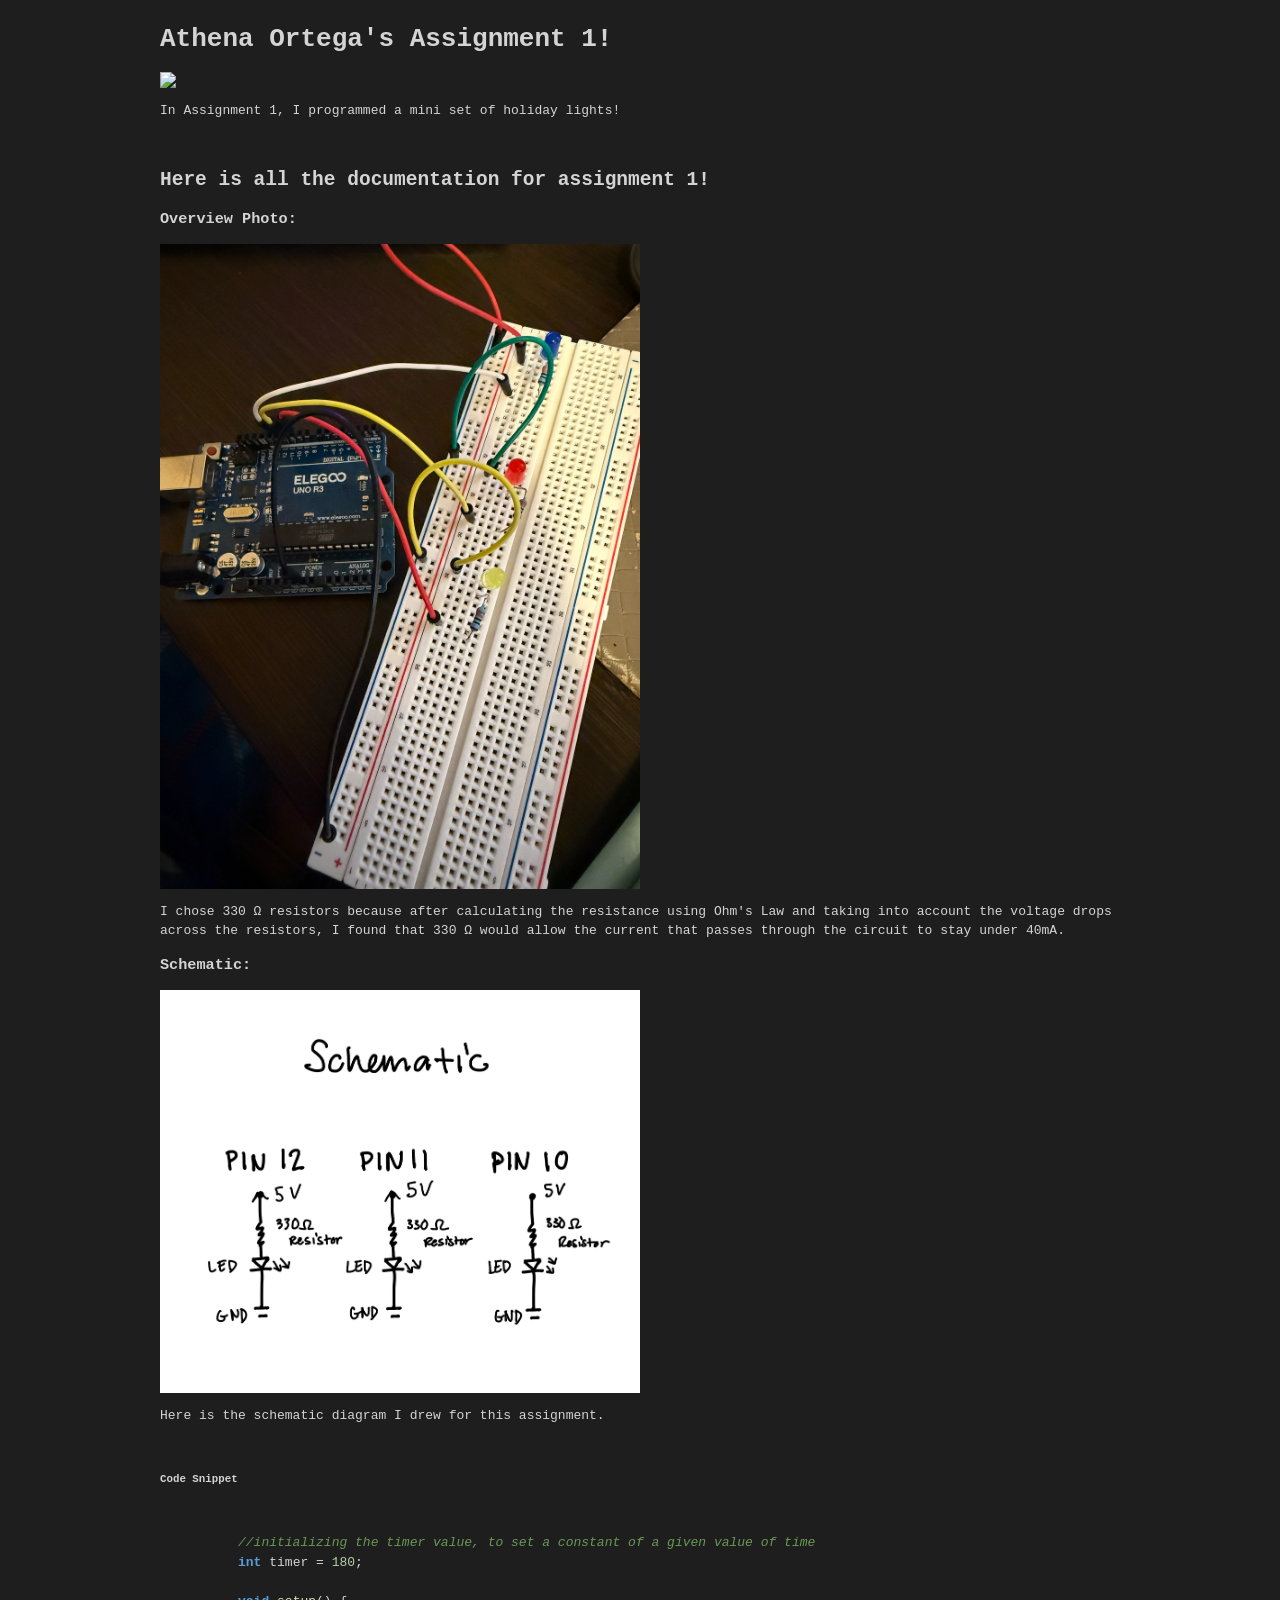
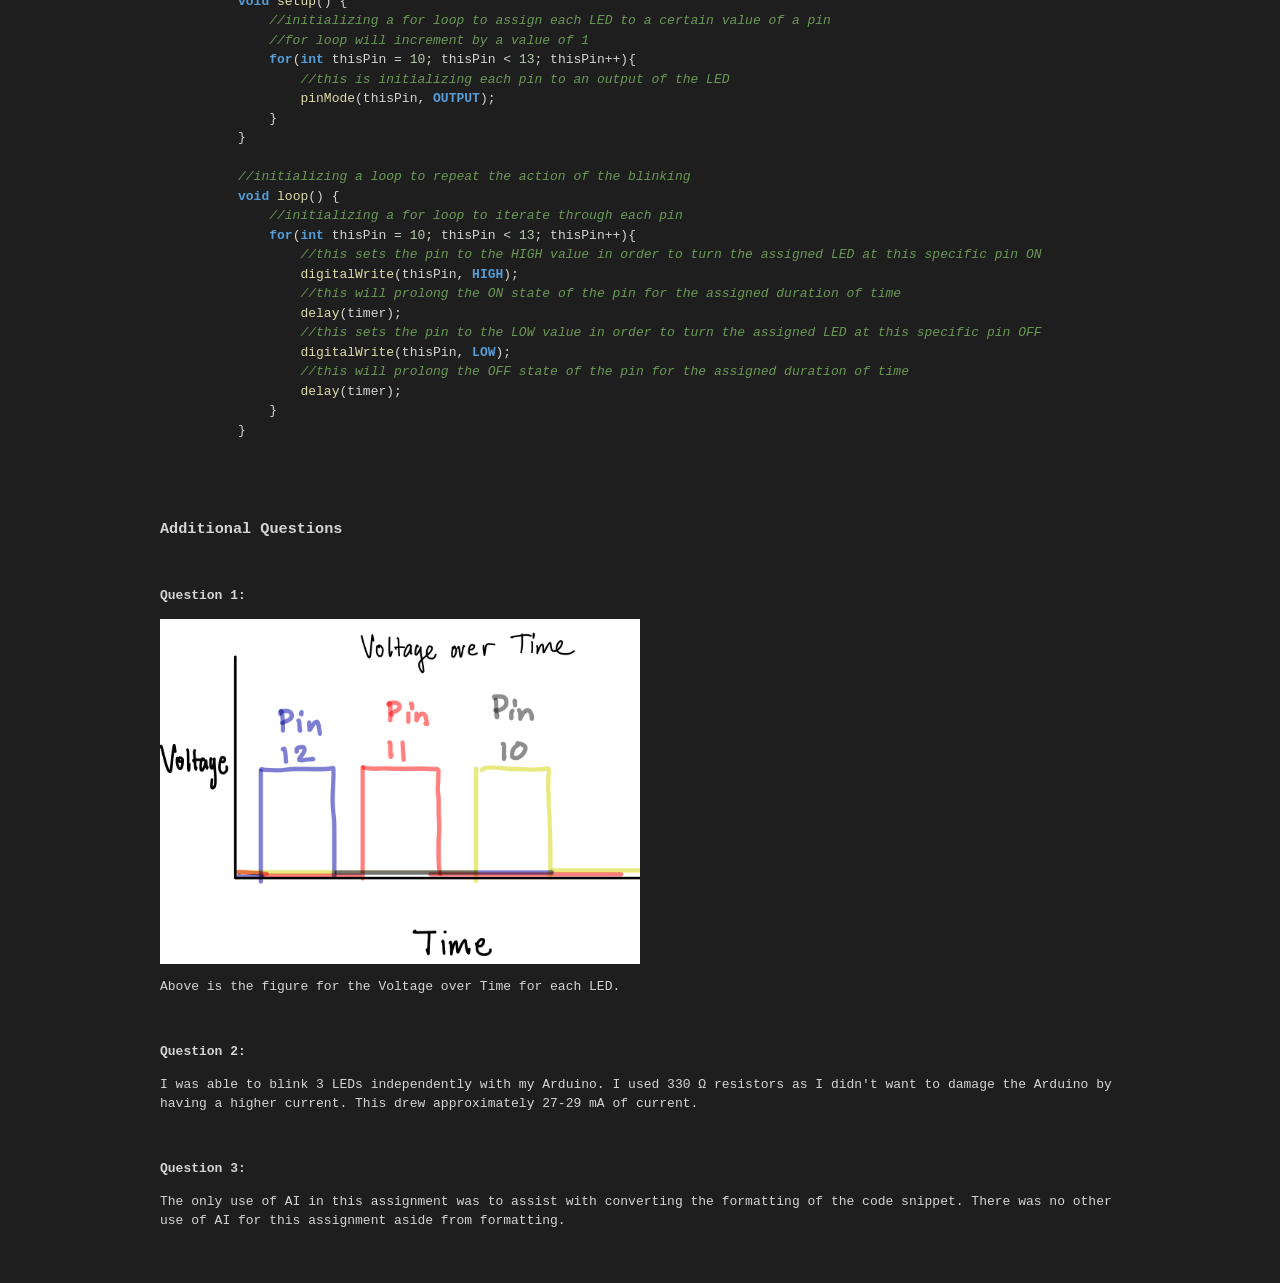
==== docs/a1.html @ 288f7251 "Completed Assignment 1." ====
<!DOCTYPE html>
<html>
  <head>
    <meta charset="utf-8" />
    <title>Arduino Code Highlight</title>
    <style>
      body {
        color: #000000;
        font-family: monospace;
        padding: 20px;
      }
      .keyword { color: #569CD6; font-weight: bold; }
      .comment { color: #6A9955; font-style: italic; }
      .number { color: #B5CEA8; }
      .function { color: #FF8303; }
    </style>
    </head>
    <body>
    <meta name="viewport" content="width=device-width, maximum-scale=1.0" />

    <title>Athena Ortega's HCDE 439 Physical Computing Page!</title>

    <link href="style.css" rel="stylesheet" type="text/css" />
  </head>
  <body>
    <h1>Athena Ortega's Assignment 1!</h1>
    <div class="header">
      <img src="A1_Blinky.gif" />
      <p>In Assignment 1, I programmed a mini set of holiday lights!</p>
      <br>

      <h2>Here is all the documentation for assignment 1!</h2>

      <h3>Overview Photo:</h3>
      <img src="A1_Overview_Photo.png" />
      <p> I chose 330 Ω resistors because after calculating the resistance using Ohm's Law
        and taking into account the voltage drops across the resistors, I found that 330 Ω 
        would allow the current that passes through the circuit to stay under 40mA. 
      </p>


      <h3>Schematic:</h3>
      <img src="A1_Schematic.png" />
      <p> Here is the schematic diagram I drew for this assignment. 
      </p>
      <br>

      <h5>Code Snippet</h5>
      <p>

        <pre><code>
          <span class="comment">//initializing the timer value, to set a constant of a given value of time</span>
          <span class="keyword">int</span> timer = <span class="number">180</span>;
          
          <span class="keyword">void</span> <span class="function">setup</span>() {
              <span class="comment">//initializing a for loop to assign each LED to a certain value of a pin</span>
              <span class="comment">//for loop will increment by a value of 1</span>
              <span class="keyword">for</span>(<span class="keyword">int</span> thisPin = <span class="number">10</span>; thisPin &lt; <span class="number">13</span>; thisPin++){
                  <span class="comment">//this is initializing each pin to an output of the LED</span>
                  <span class="function">pinMode</span>(thisPin, <span class="keyword">OUTPUT</span>);
              }
          }
          
          <span class="comment">//initializing a loop to repeat the action of the blinking</span>
          <span class="keyword">void</span> <span class="function">loop</span>() {
              <span class="comment">//initializing a for loop to iterate through each pin</span>
              <span class="keyword">for</span>(<span class="keyword">int</span> thisPin = <span class="number">10</span>; thisPin &lt; <span class="number">13</span>; thisPin++){
                  <span class="comment">//this sets the pin to the HIGH value in order to turn the assigned LED at this specific pin ON</span>
                  <span class="function">digitalWrite</span>(thisPin, <span class="keyword">HIGH</span>);
                  <span class="comment">//this will prolong the ON state of the pin for the assigned duration of time</span>
                  <span class="function">delay</span>(timer);
                  <span class="comment">//this sets the pin to the LOW value in order to turn the assigned LED at this specific pin OFF</span>
                  <span class="function">digitalWrite</span>(thisPin, <span class="keyword">LOW</span>);
                  <span class="comment">//this will prolong the OFF state of the pin for the assigned duration of time</span>
                  <span class="function">delay</span>(timer);
              }
          }
          </code></pre>
          

      </p>
      <br>
      <h3>Additional Questions</h4>
      <br>

      <h4>Question 1: </h4>
      <img src="A1_Voltage_over_Time.jpeg" />
      <p> Above is the figure for the Voltage over Time for each LED.</p>
      <br>

      <h4>Question 2:</h4>
      <p>I was able to blink 3 LEDs independently with my Arduino. I used 330 Ω resistors
        as I didn't want to damage the Arduino by having a higher current. 
        This drew approximately 27-29 mA of current.
      </p>
      <br>

      <h4>Question 3:</h4>
      <p>The only use of AI in this assignment was to assist with converting the formatting of the code snippet. There was no other use of AI for this assignment 
        aside from formatting.
      </p>
      <br>

    </div>
  </body>
</html>
---- docs/style.css ----
@import url("https://fonts.googleapis.com/css2?family=Inter:wght@100;200;300;400;500;600;700;800;900&display=swap");

*,
*::before,
*::after {
  box-sizing: border-box;
}

* {
  margin: 0;
}

img,
picture,
video,
canvas,
svg {
  display: block;
  max-width: 100%;
}

body {
  font-family: "Inter", sans-serif;
  line-height: 1.5;
  -webkit-font-smoothing: antialiased;
  max-width: 1000px;
  padding: 2em;
  margin: auto;
}

h1 {
  font-weight: 800;
}

h2 {
  font-weight: 700;
}

.header {
  display: flex;
  flex-direction: column;
  gap: 1em;
  margin-top: 1em;
}

.header img {
  width: 50%;
  object-fit: cover;
}

body {
  column-count: 1;
  font-family: Arial, sans-serif;
}

.grid {
  display: grid;
  grid-template-columns: 1fr;
  gap: 1em;
  margin-top: 2em;
}

.assignment a {
  color: #000;
  text-decoration: none;
}

.assignment a:hover {
  color: #f06;
}

.assignment img {
  aspect-ratio: 1;
  object-fit: cover;
}

.assignment p {
  margin-top: 0.5em;
}


body {
  background-color: #1e1e1e;
  color: #d4d4d4;
  font-family: monospace;
  padding: 20px;
}
.keyword { color: #569CD6; font-weight: bold; }
.comment { color: #6A9955; font-style: italic; }
.number { color: #B5CEA8; }
.function { color: #DCDCAA; }
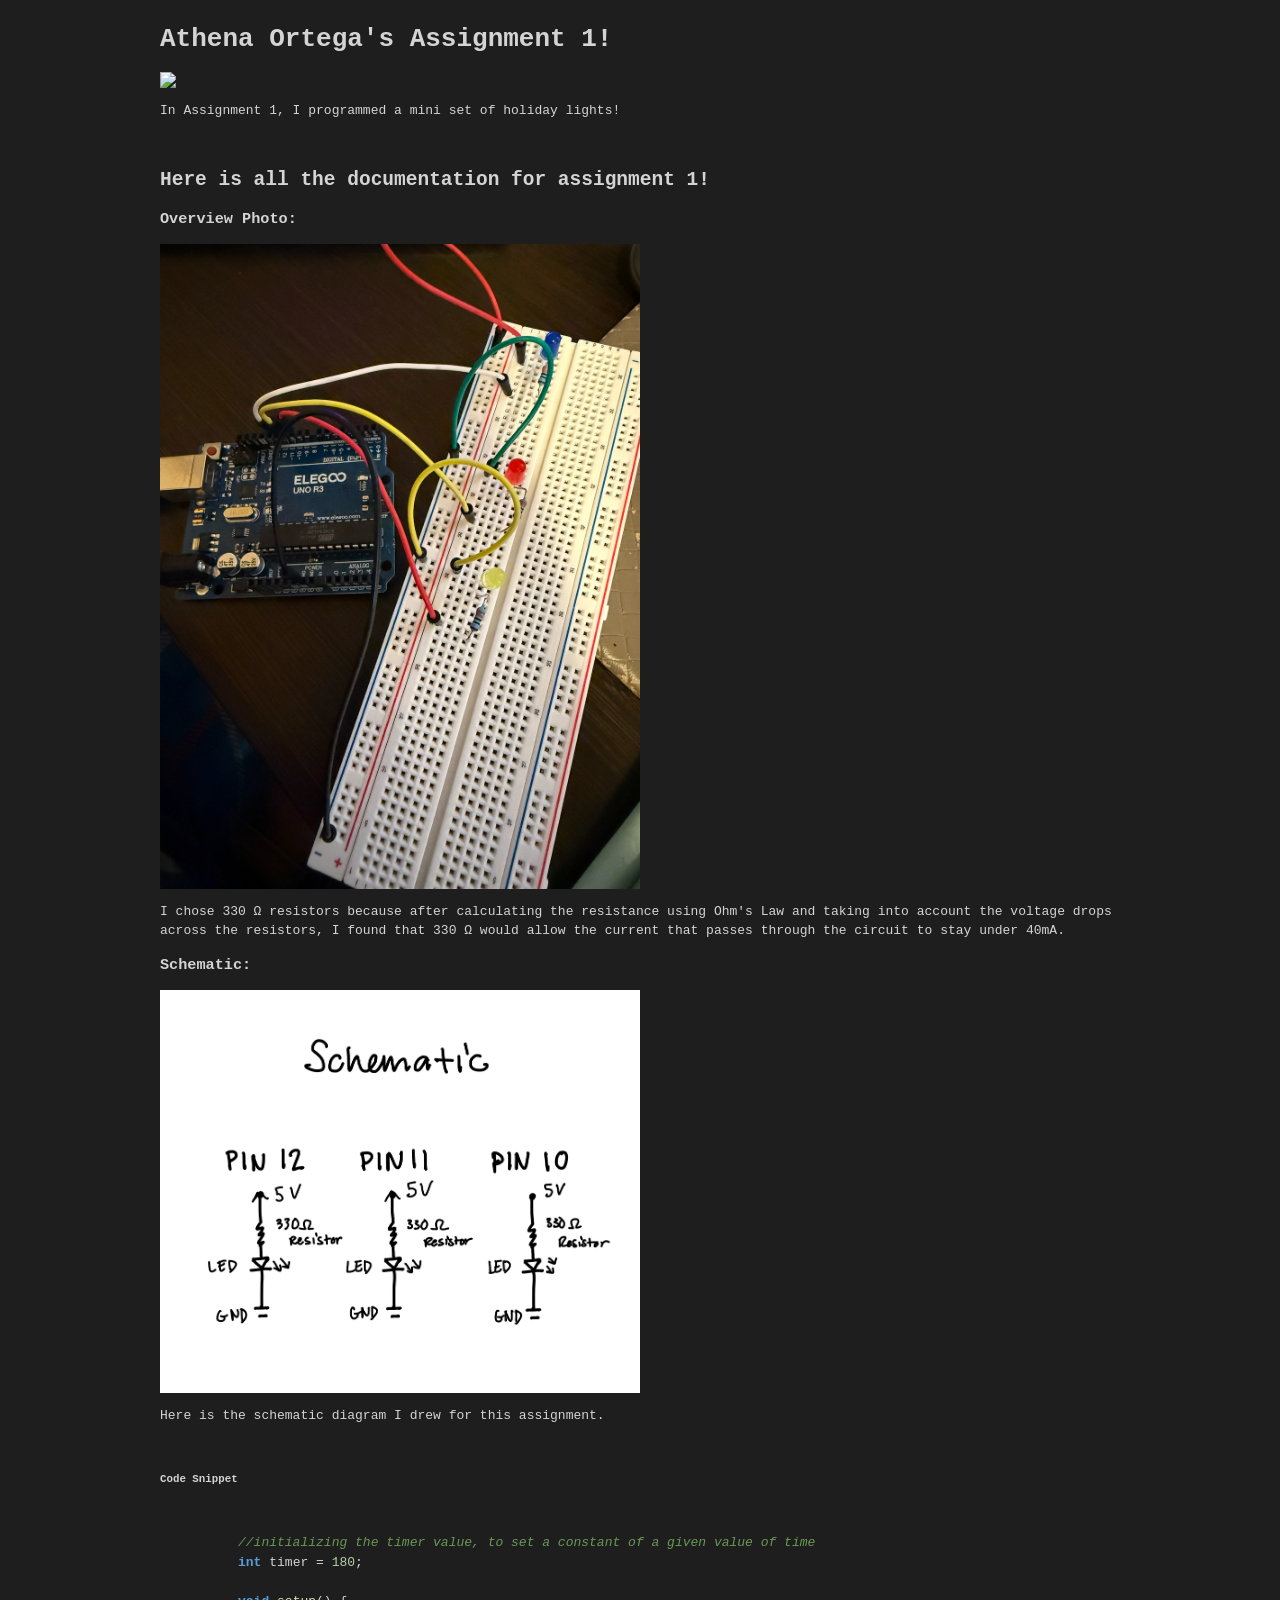
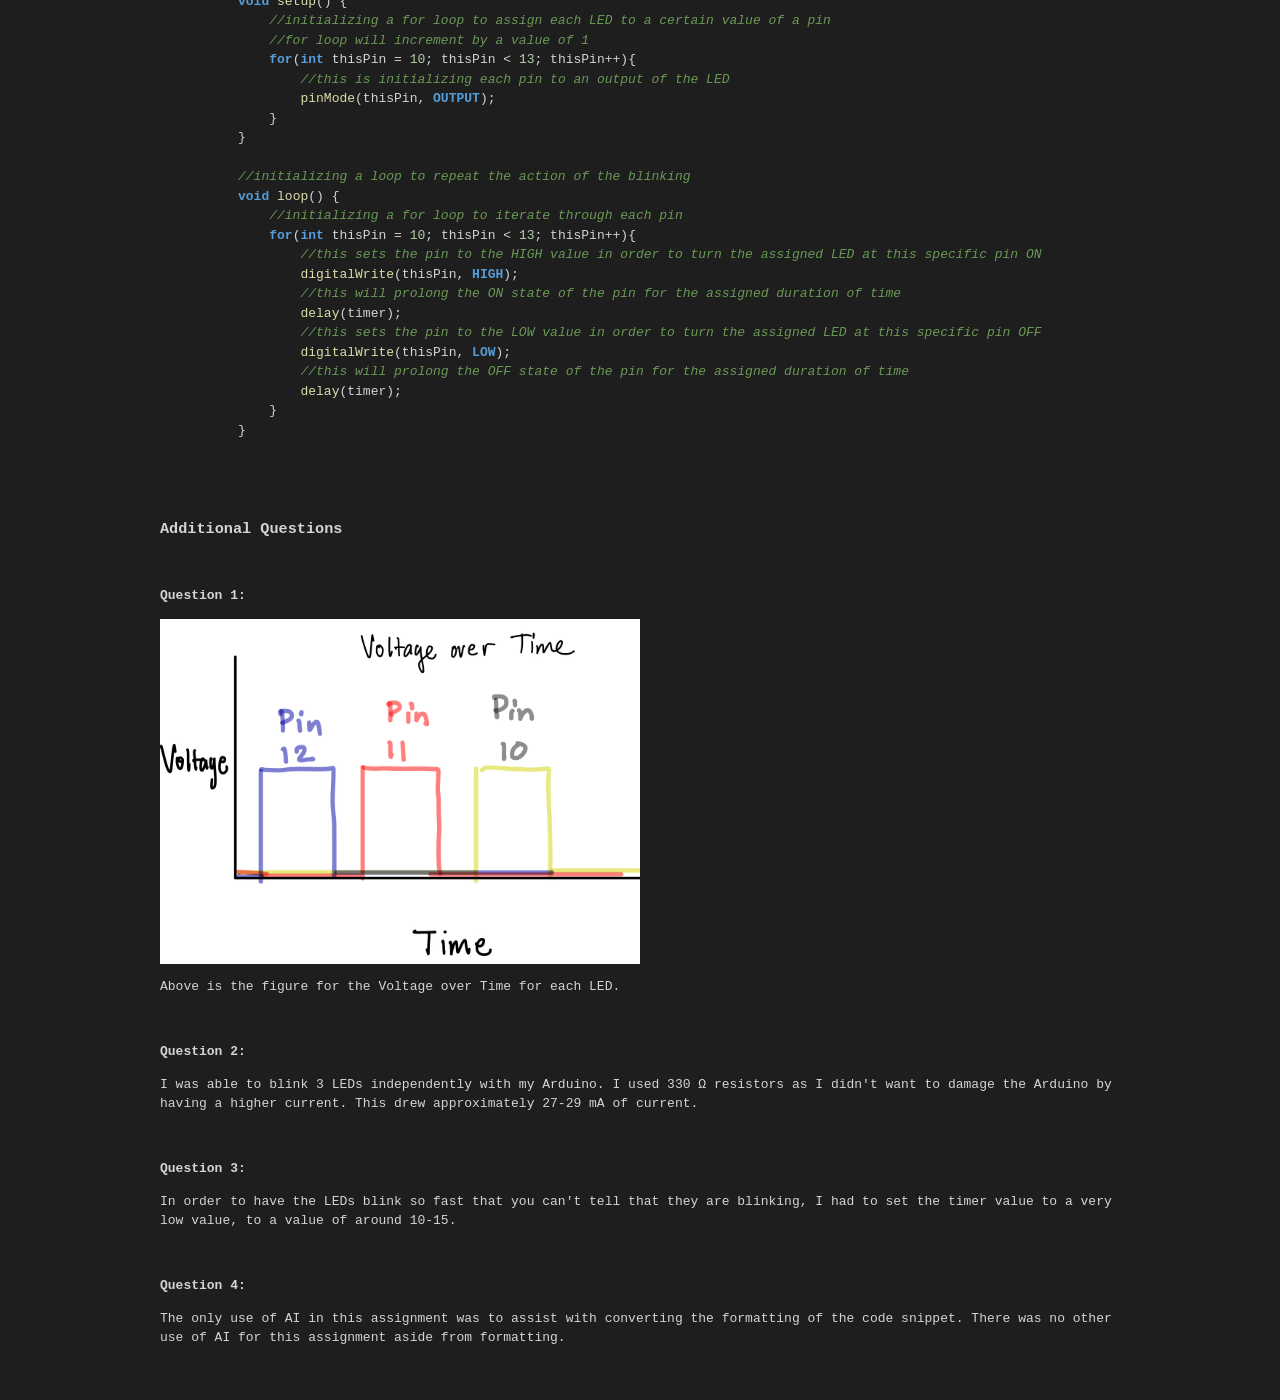
==== commit 6f48f1b1: "Completed Assignment 1" ====
--- a/docs/a1.html
+++ b/docs/a1.html
@@ -4,11 +4,7 @@
     <meta charset="utf-8" />
     <title>Arduino Code Highlight</title>
     <style>
-      body {
-        color: #000000;
-        font-family: monospace;
-        padding: 20px;
-      }
+
       .keyword { color: #569CD6; font-weight: bold; }
       .comment { color: #6A9955; font-style: italic; }
       .number { color: #B5CEA8; }
@@ -96,11 +92,16 @@
       <br>
 
       <h4>Question 3:</h4>
+      <p>In order to have the LEDs blink so fast that you can't tell that they are blinking, I had to set the timer value to a very low value, to a value of around 10-15. 
+      </p>
+      <br>
+
+
+      <h4>Question 4:</h4>
       <p>The only use of AI in this assignment was to assist with converting the formatting of the code snippet. There was no other use of AI for this assignment 
         aside from formatting.
       </p>
       <br>
-
     </div>
   </body>
 </html>
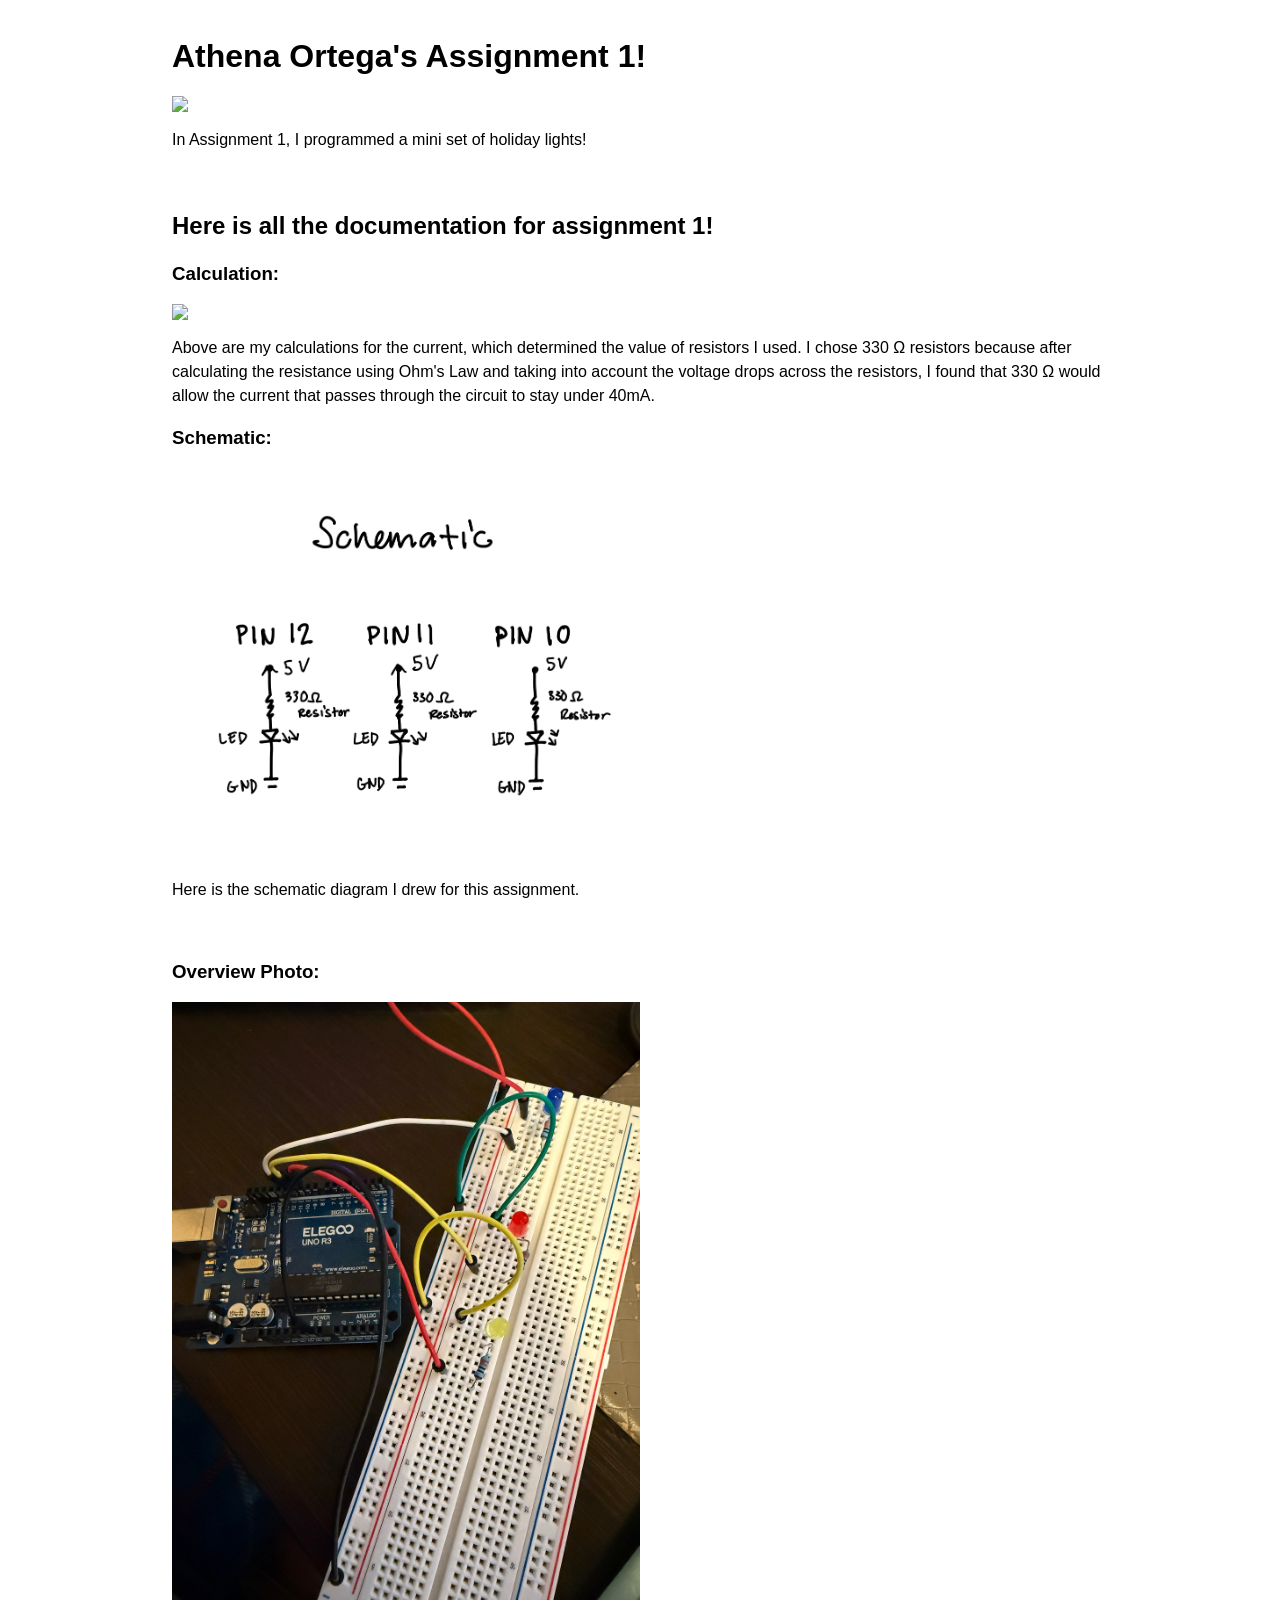
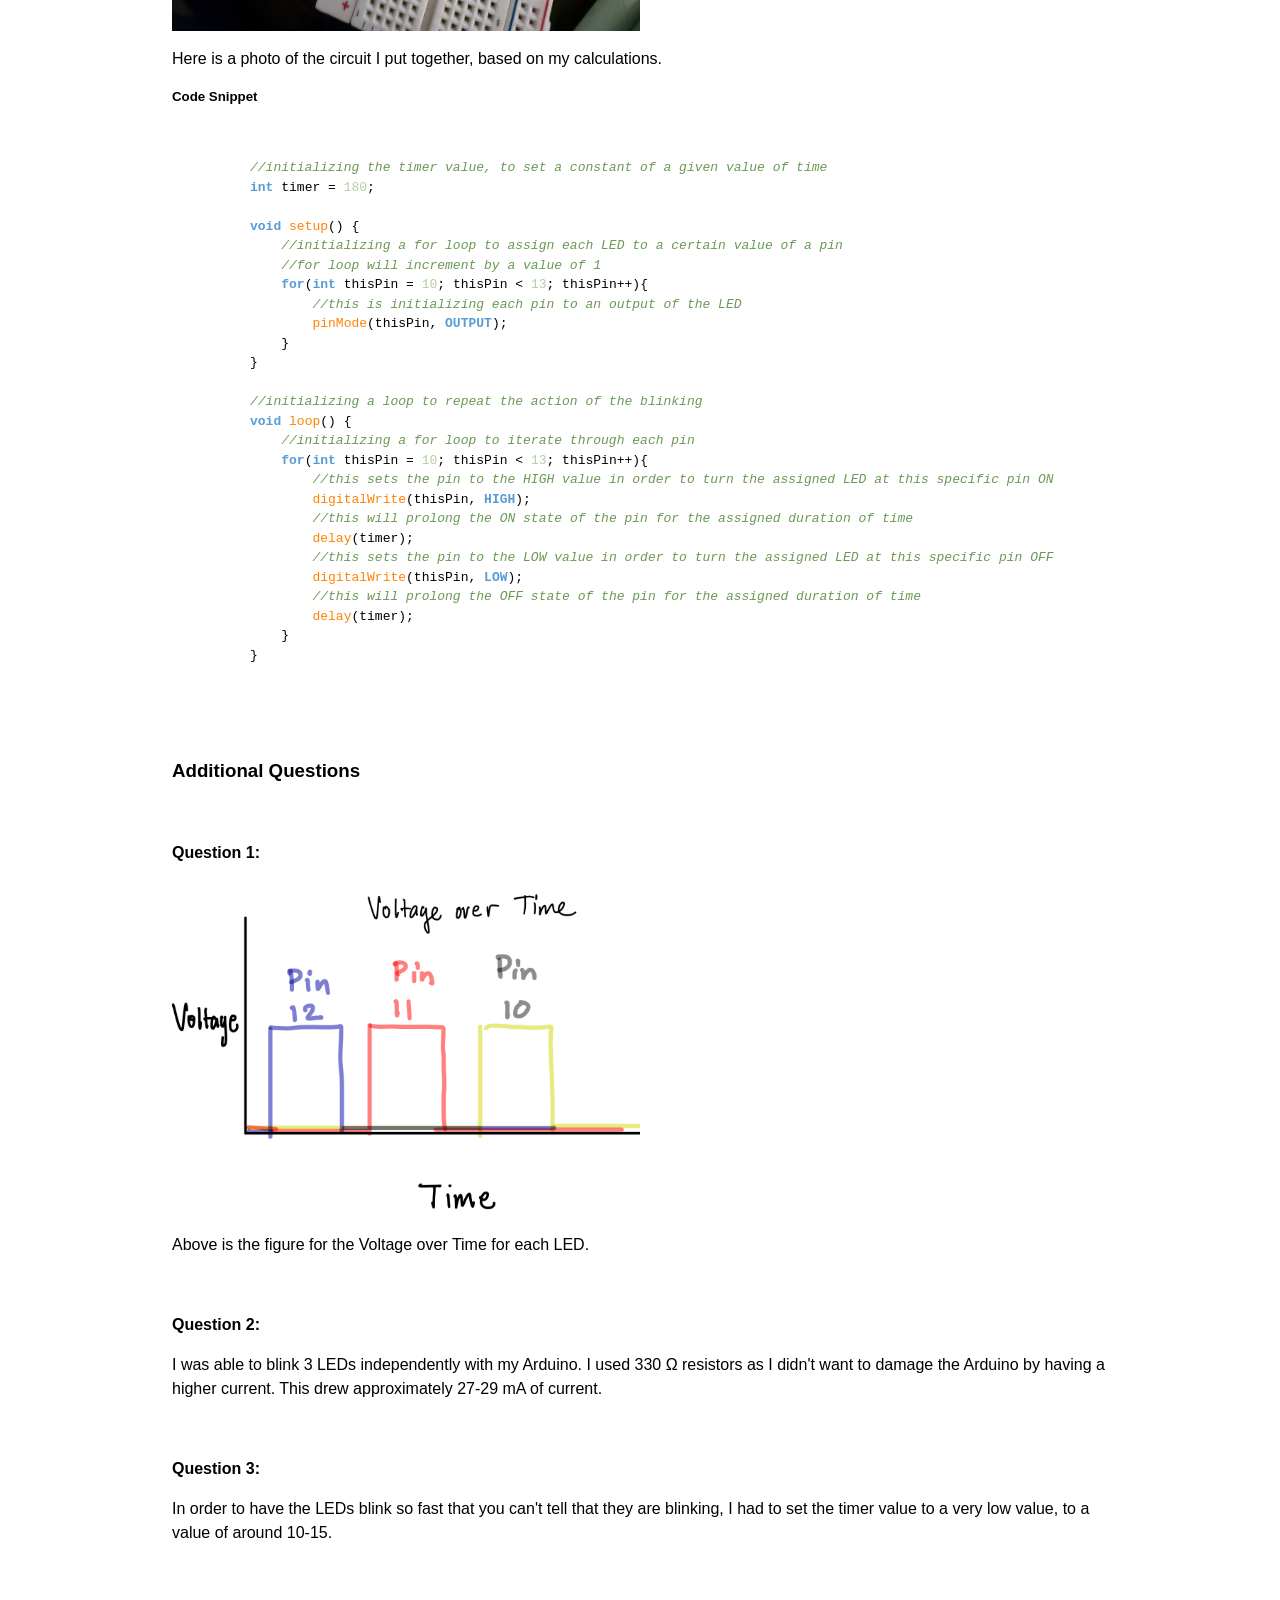
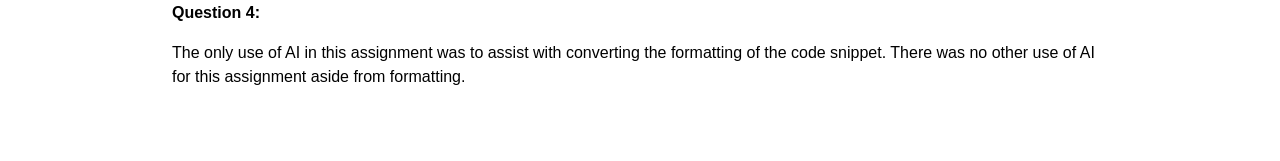
==== commit f3a62046: "Added calculations" ====
--- a/docs/a1.html
+++ b/docs/a1.html
@@ -2,7 +2,7 @@
 <html>
   <head>
     <meta charset="utf-8" />
-    <title>Arduino Code Highlight</title>
+    <title>Arduino Code Snippet Formatting</title>
     <style>
 
       .keyword { color: #569CD6; font-weight: bold; }
@@ -27,19 +27,25 @@
 
       <h2>Here is all the documentation for assignment 1!</h2>
 
-      <h3>Overview Photo:</h3>
-      <img src="A1_Overview_Photo.png" />
-      <p> I chose 330 Ω resistors because after calculating the resistance using Ohm's Law
+
+      <h3>Calculation:</h3>
+      <img src="A1_Calculation.png" />
+      <p> Above are my calculations for the current, which determined the value of resistors I used.
+        I chose 330 Ω resistors because after calculating the resistance using Ohm's Law
         and taking into account the voltage drops across the resistors, I found that 330 Ω 
         would allow the current that passes through the circuit to stay under 40mA. 
       </p>
-
 
       <h3>Schematic:</h3>
       <img src="A1_Schematic.png" />
       <p> Here is the schematic diagram I drew for this assignment. 
       </p>
       <br>
+
+      <h3>Overview Photo:</h3>
+      <img src="A1_Overview_Photo.png" />
+      <p> Here is a photo of the circuit I put together, based on my calculations.
+      </p>
 
       <h5>Code Snippet</h5>
       <p>
--- a/docs/style.css
+++ b/docs/style.css
@@ -61,7 +61,7 @@
 }
 
 .assignment a {
-  color: #000;
+  color: #772424;
   text-decoration: none;
 }
 
@@ -78,14 +78,3 @@
   margin-top: 0.5em;
 }
 
-
-body {
-  background-color: #1e1e1e;
-  color: #d4d4d4;
-  font-family: monospace;
-  padding: 20px;
-}
-.keyword { color: #569CD6; font-weight: bold; }
-.comment { color: #6A9955; font-style: italic; }
-.number { color: #B5CEA8; }
-.function { color: #DCDCAA; }
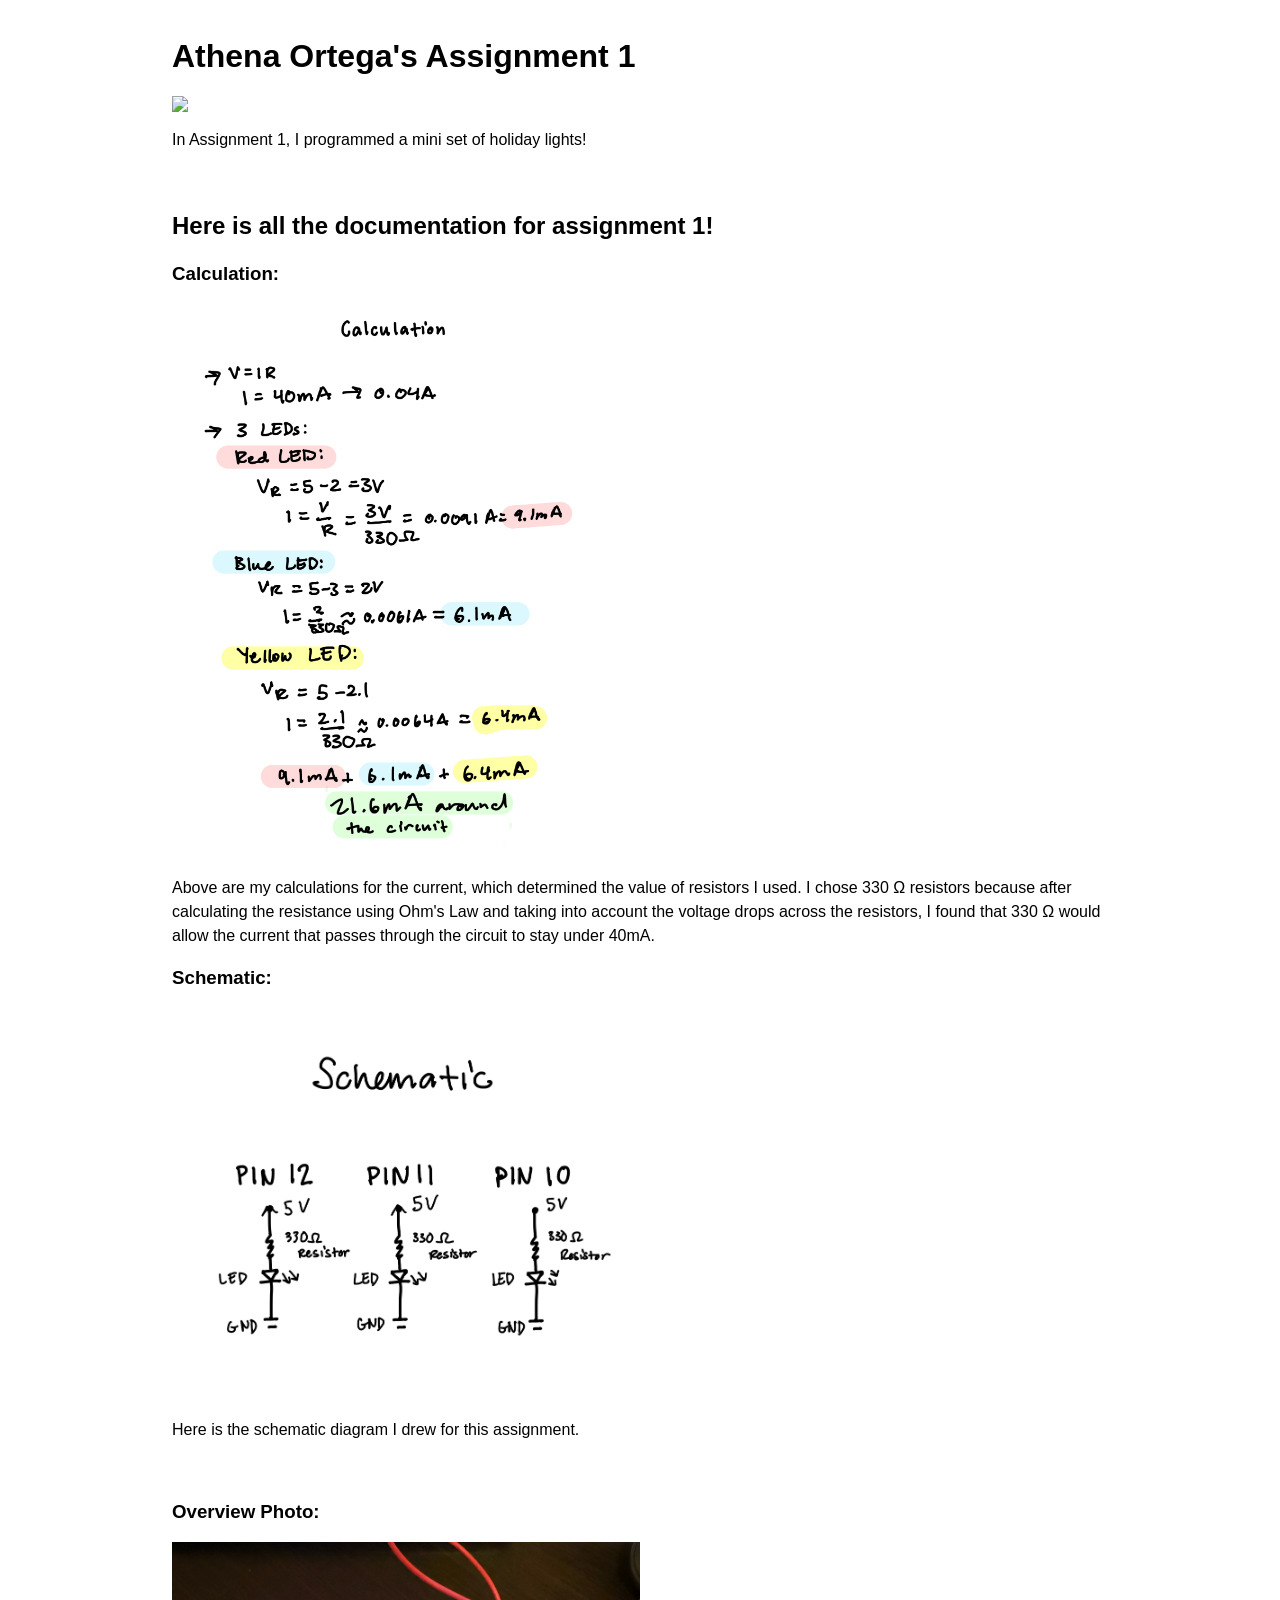
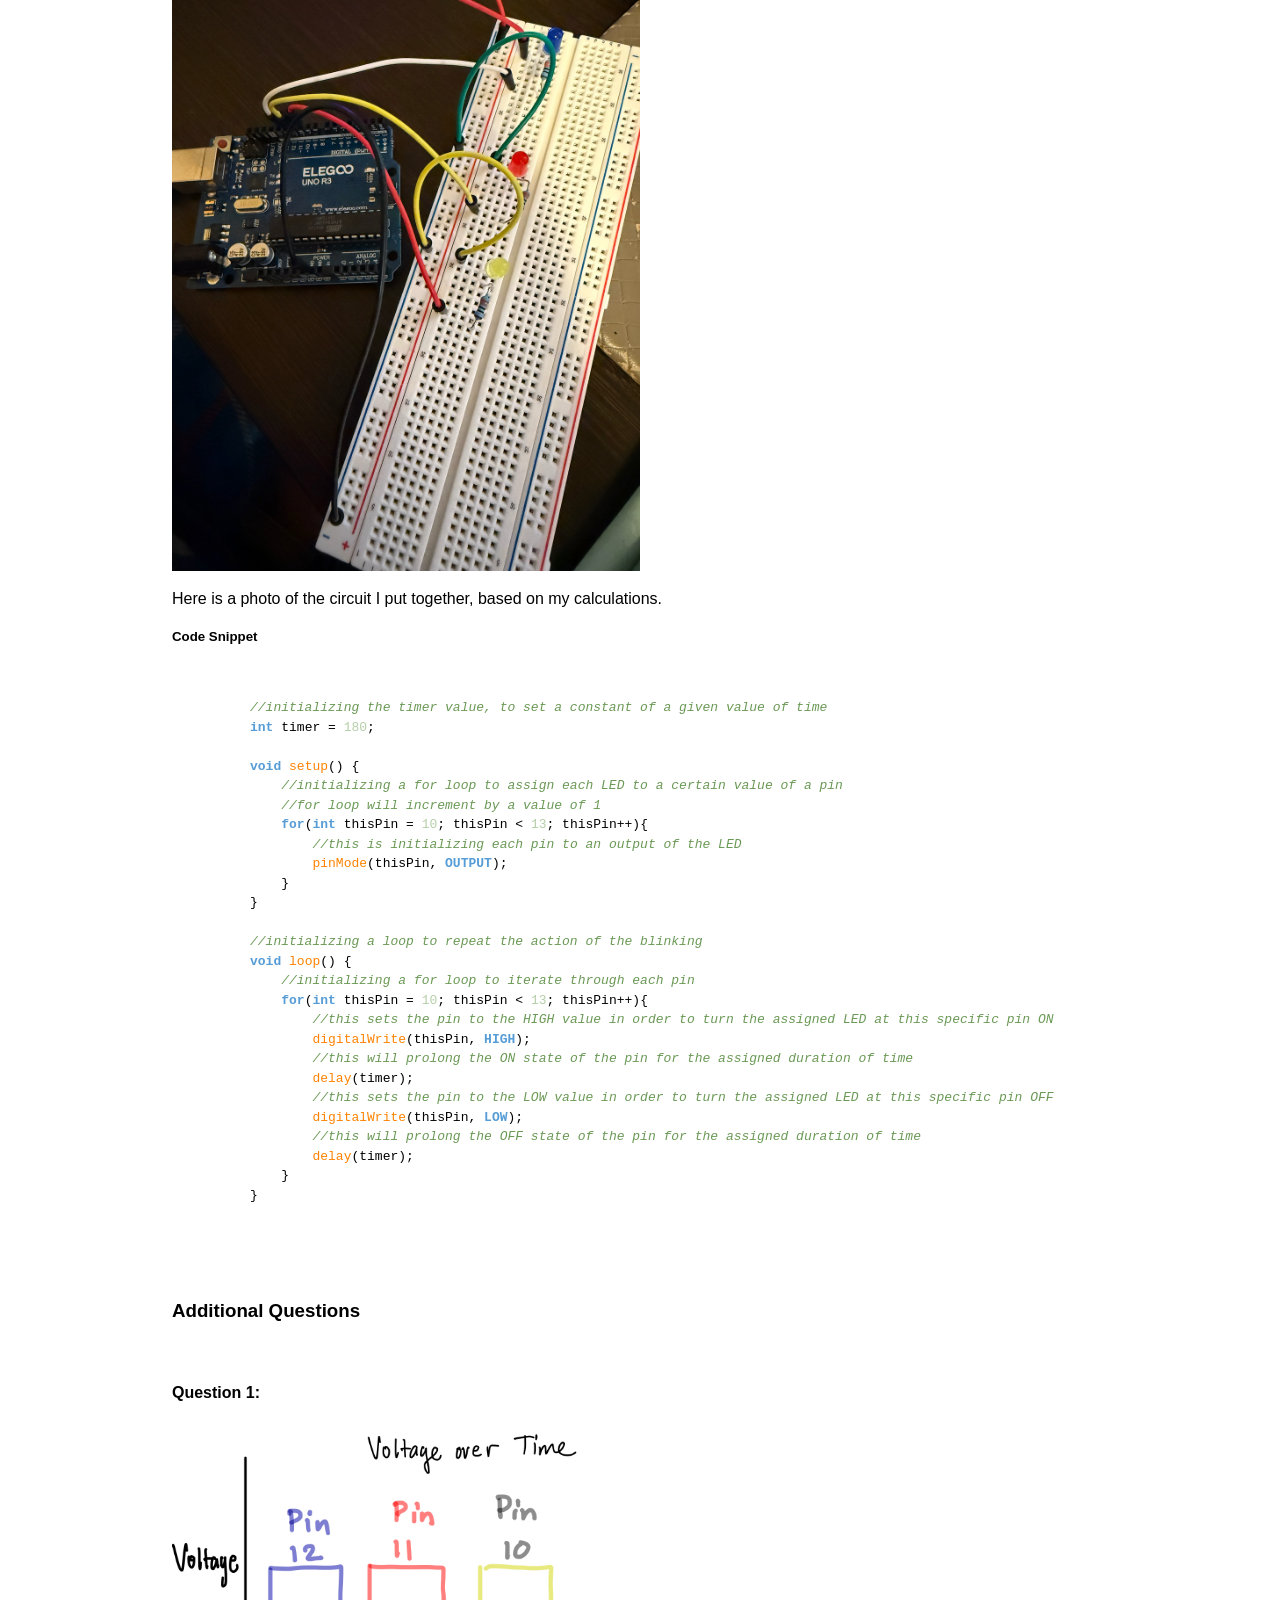
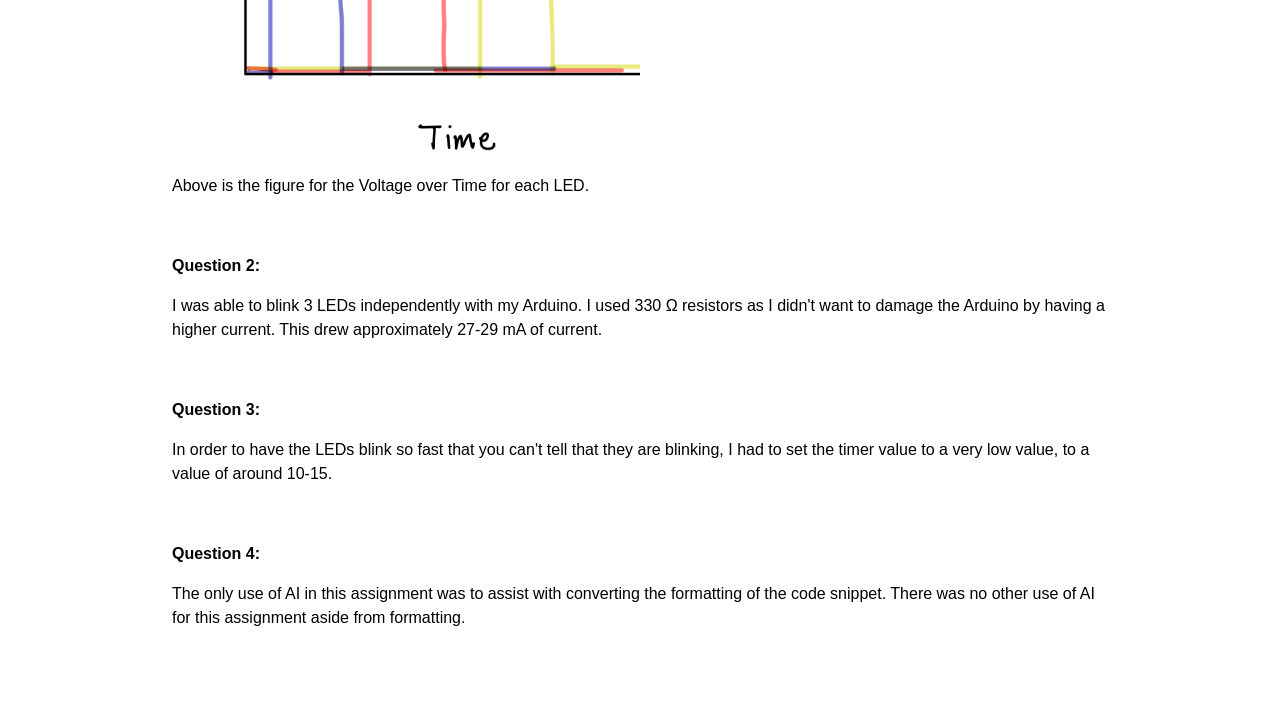
==== commit 52b2d952: "Updated the assignment 1 page." ====
--- a/docs/a1.html
+++ b/docs/a1.html
@@ -3,7 +3,7 @@
   <head>
     <meta charset="utf-8" />
     <title>Arduino Code Snippet Formatting</title>
-    <style>
+    <style> 
 
       .keyword { color: #569CD6; font-weight: bold; }
       .comment { color: #6A9955; font-style: italic; }
@@ -19,7 +19,7 @@
     <link href="style.css" rel="stylesheet" type="text/css" />
   </head>
   <body>
-    <h1>Athena Ortega's Assignment 1!</h1>
+    <h1>Athena Ortega's Assignment 1</h1>
     <div class="header">
       <img src="A1_Blinky.gif" />
       <p>In Assignment 1, I programmed a mini set of holiday lights!</p>
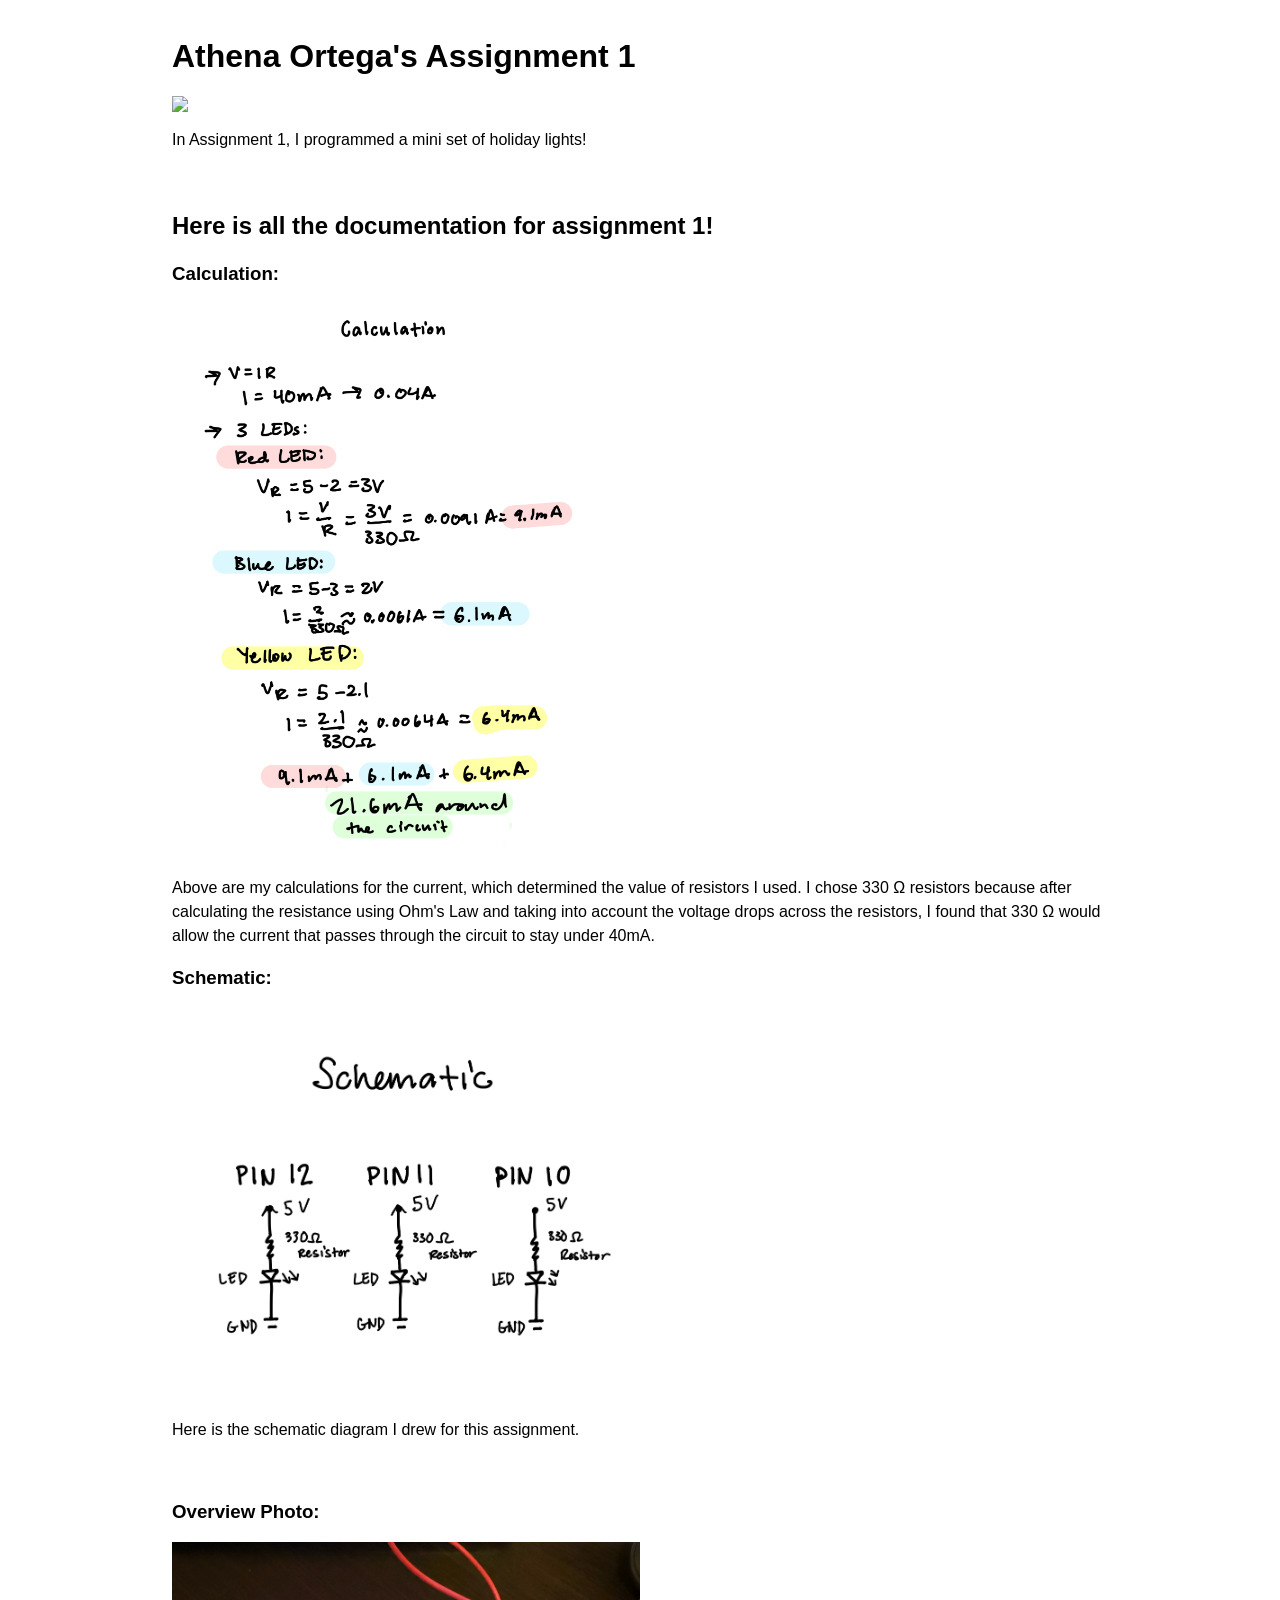
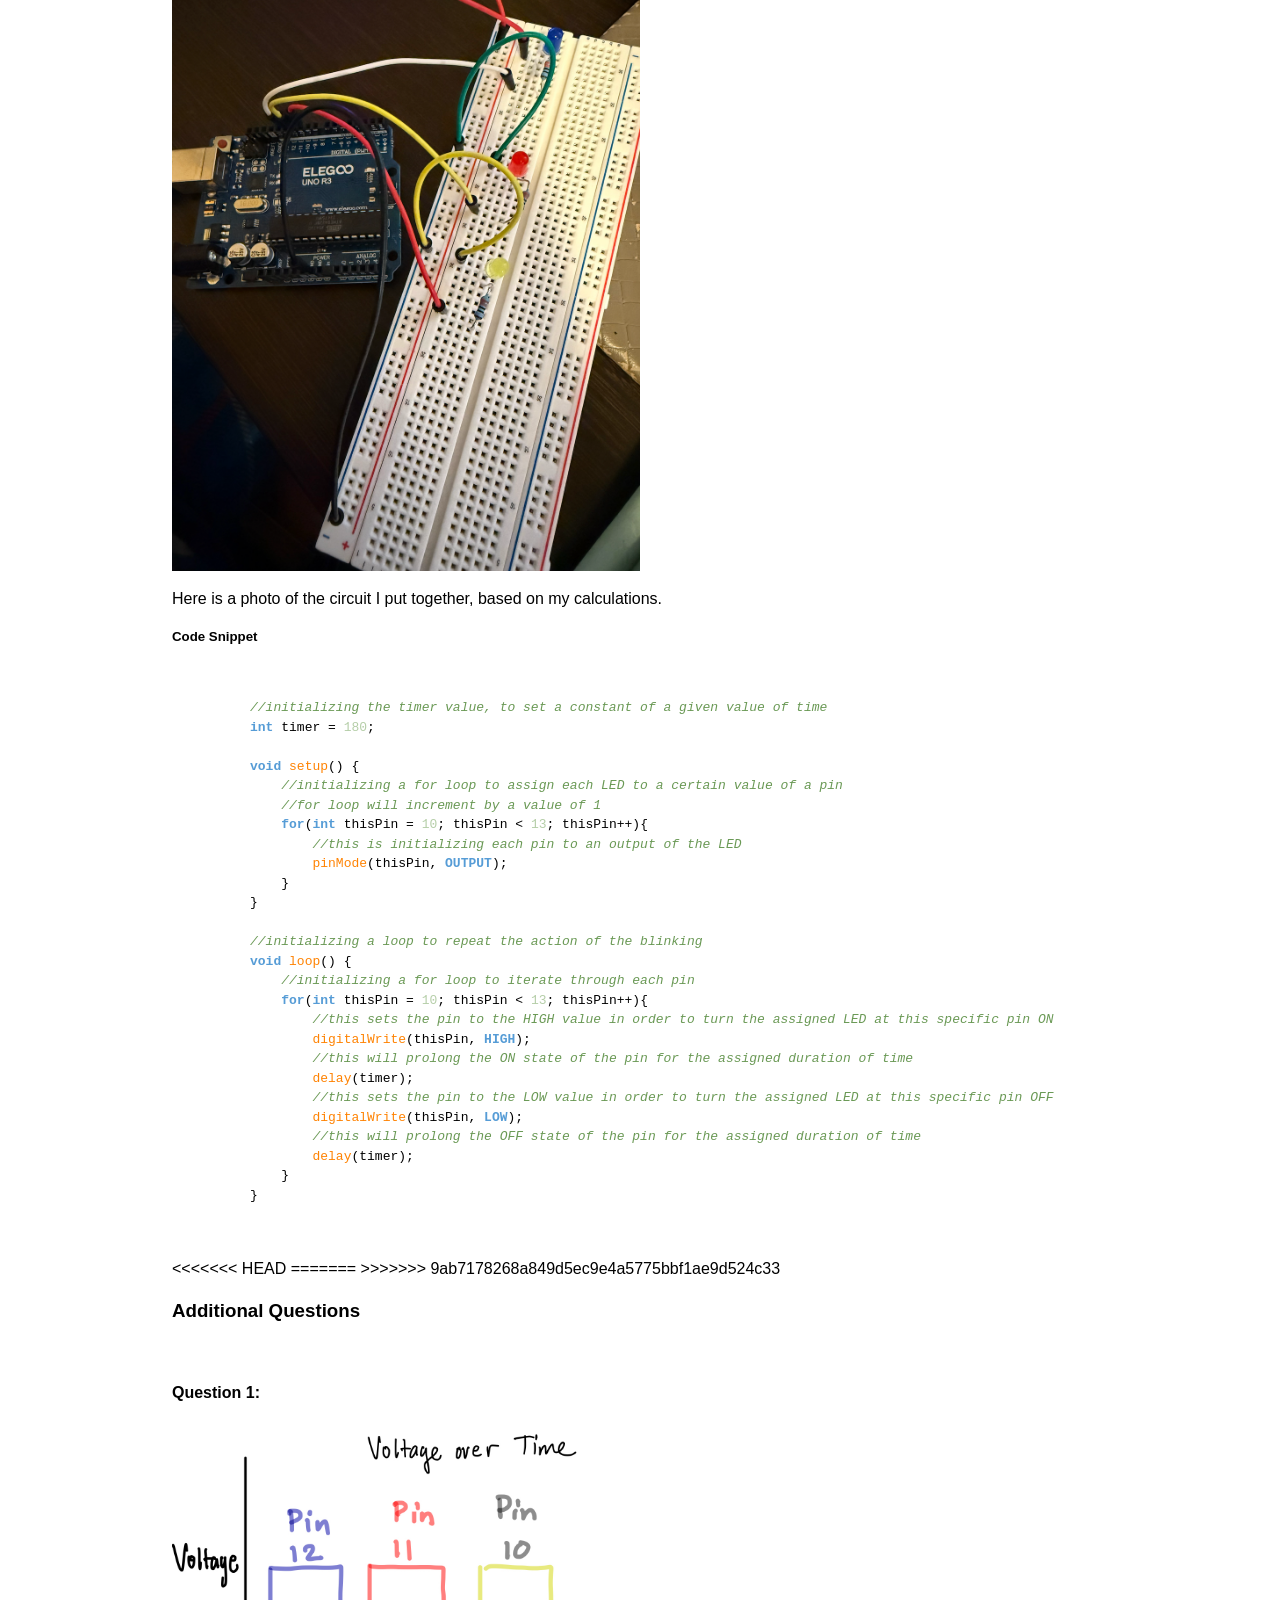
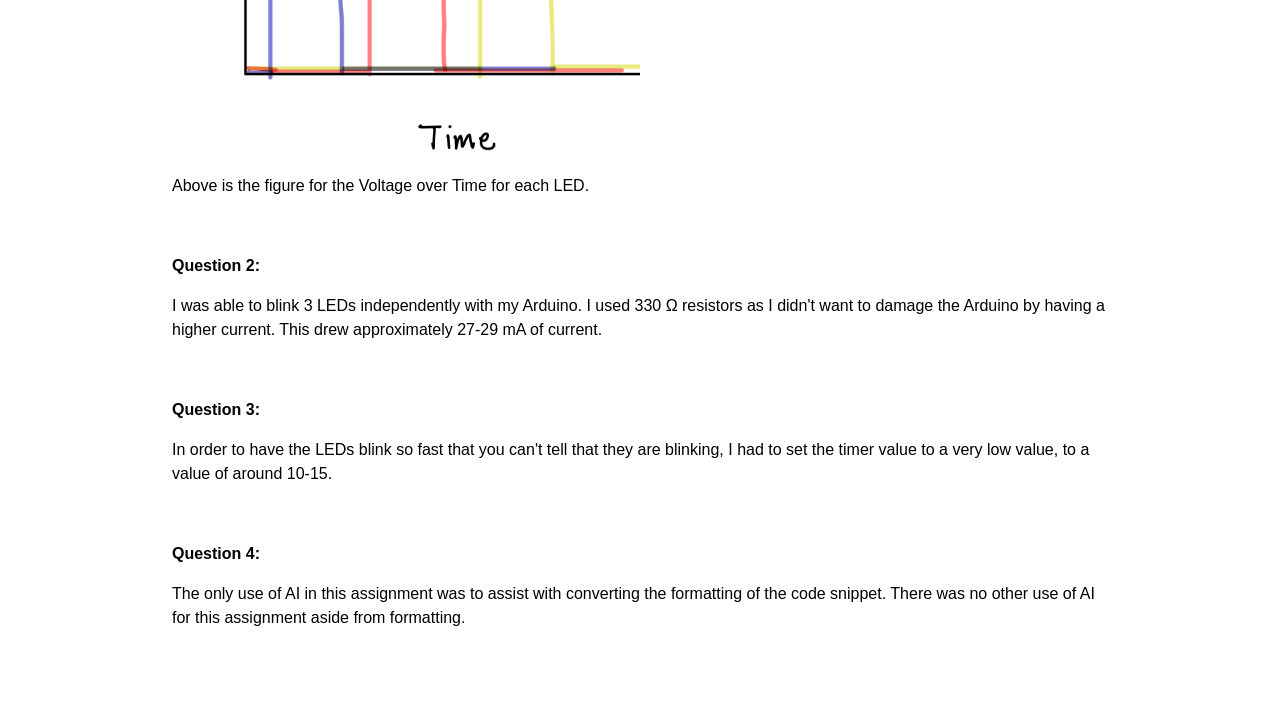
==== commit c175c98b: "Merge branch 'main' of https://github.com/athenaortega/hcde439" ====
--- a/docs/a1.html
+++ b/docs/a1.html
@@ -81,6 +81,12 @@
           
 
       </p>
+<<<<<<< HEAD
+
+
+      
+=======
+>>>>>>> 9ab7178268a849d5ec9e4a5775bbf1ae9d524c33
       <br>
       <h3>Additional Questions</h4>
       <br>
